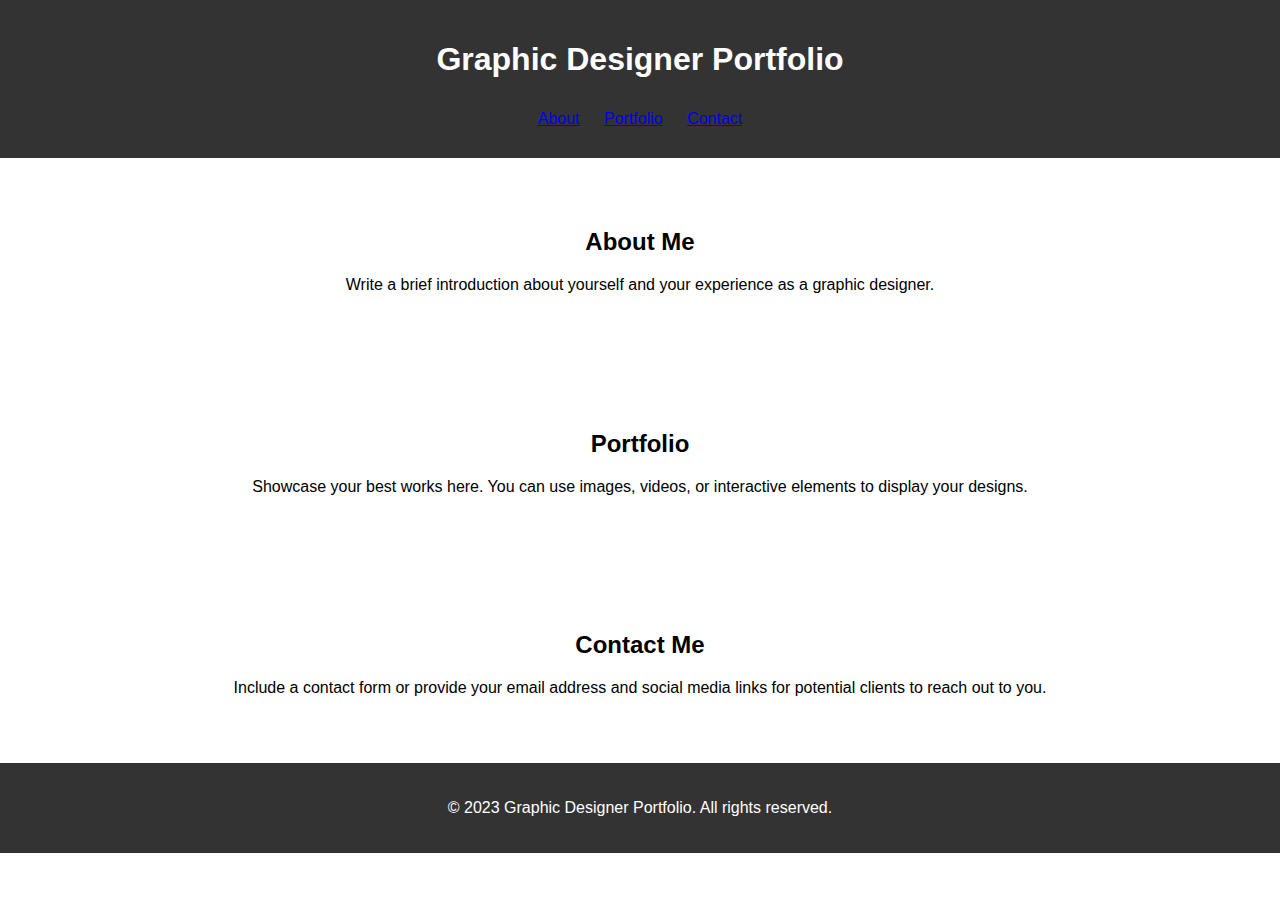
==== index.html @ d53d3da4 "Rename html-test.html to index.html" ====
<!DOCTYPE html>
<html lang="en">
<head>
  <meta charset="UTF-8">
  <meta name="viewport" content="width=device-width, initial-scale=1.0">
  <title>Graphic Designer Portfolio</title>
  <style>
    body {
      font-family: Arial, sans-serif;
      margin: 0;
      padding: 0;
    }
    header {
      background-color: #333;
      color: #fff;
      padding: 20px;
      text-align: center;
    }
    nav ul {
      list-style-type: none;
      margin: 0;
      padding: 0;
    }
    nav li {
      display: inline-block;
      margin: 10px;
    }
    section {
      padding: 50px;
      text-align: center;
    }
    footer {
      background-color: #333;
      color: #fff;
      padding: 20px;
      text-align: center;
    }
  </style>
</head>
<body>
  <header>
    <h1>Graphic Designer Portfolio</h1>
    <nav>
      <ul>
        <li><a href="#about">About</a></li>
        <li><a href="#portfolio">Portfolio</a></li>
        <li><a href="#contact">Contact</a></li>
      </ul>
    </nav>
  </header>

  <section id="about">
    <h2>About Me</h2>
    <p>Write a brief introduction about yourself and your experience as a graphic designer.</p>
  </section>

  <section id="portfolio">
    <h2>Portfolio</h2>
    <p>Showcase your best works here. You can use images, videos, or interactive elements to display your designs.</p>
  </section>

  <section id="contact">
    <h2>Contact Me</h2>
    <p>Include a contact form or provide your email address and social media links for potential clients to reach out to you.</p>
  </section>

  <footer>
    <p>&copy; 2023 Graphic Designer Portfolio. All rights reserved.</p>
  </footer>
</body>
</html>
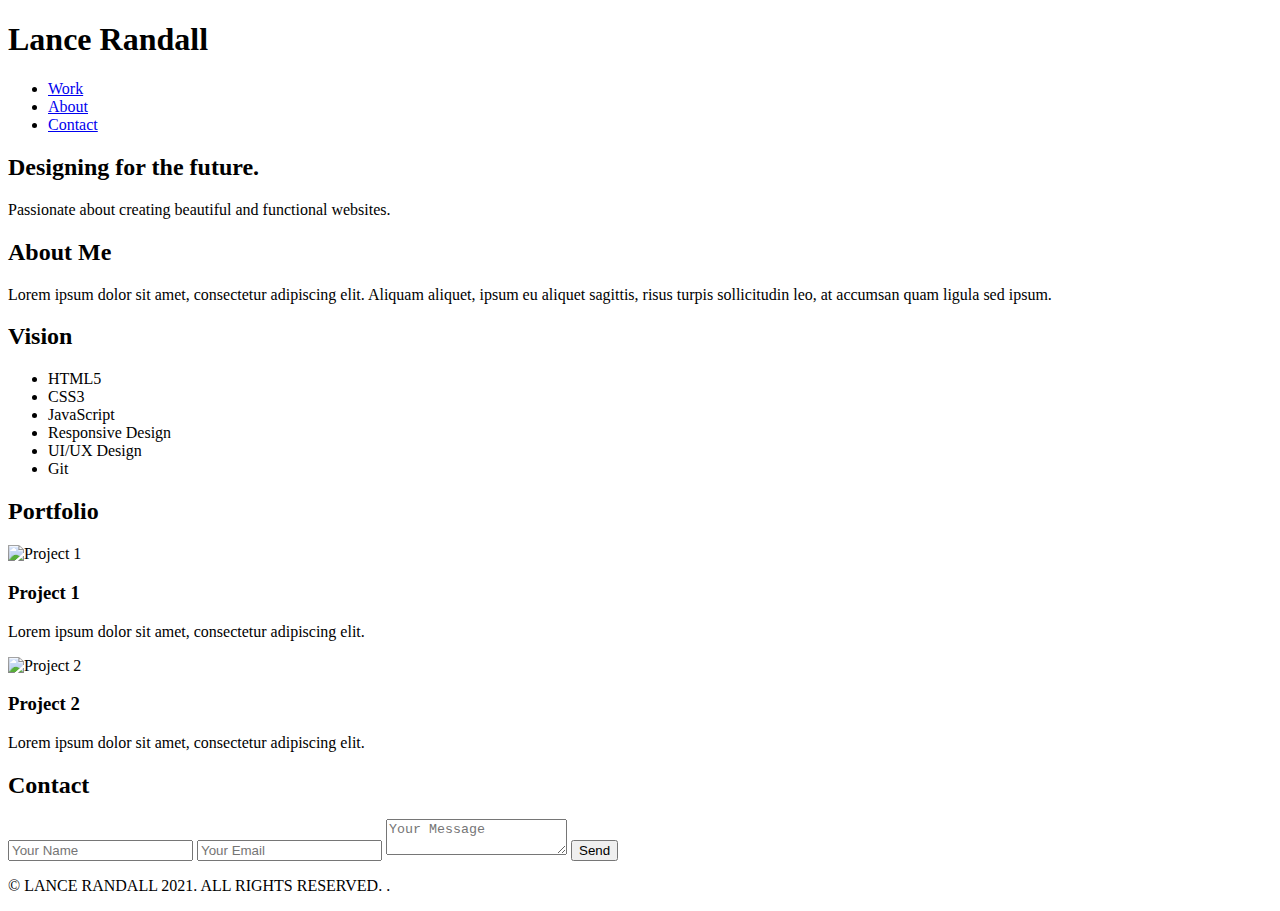
==== commit 6cdd2a56: "index.html" ====
--- a/index.html
+++ b/index.html
@@ -3,69 +3,89 @@
 <head>
   <meta charset="UTF-8">
   <meta name="viewport" content="width=device-width, initial-scale=1.0">
-  <title>Graphic Designer Portfolio</title>
-  <style>
-    body {
-      font-family: Arial, sans-serif;
-      margin: 0;
-      padding: 0;
-    }
-    header {
-      background-color: #333;
-      color: #fff;
-      padding: 20px;
-      text-align: center;
-    }
-    nav ul {
-      list-style-type: none;
-      margin: 0;
-      padding: 0;
-    }
-    nav li {
-      display: inline-block;
-      margin: 10px;
-    }
-    section {
-      padding: 50px;
-      text-align: center;
-    }
-    footer {
-      background-color: #333;
-      color: #fff;
-      padding: 20px;
-      text-align: center;
-    }
-  </style>
+  <title>Portfolio</title>
+  <link rel="stylesheet" href="styles.css">
 </head>
 <body>
   <header>
-    <h1>Graphic Designer Portfolio</h1>
     <nav>
-      <ul>
-        <li><a href="#about">About</a></li>
-        <li><a href="#portfolio">Portfolio</a></li>
-        <li><a href="#contact">Contact</a></li>
-      </ul>
+      <div class="container">
+        <h1 class="logo">Lance Randall</h1>
+        <ul class="nav-links">
+          <li><a href="#about">Work</a></li>
+          <li><a href="#skills">About</a></li>
+          <li><a href="#contact">Contact</a></li>
+        </ul>
+      </div>
     </nav>
+    <div class="hero">
+      <div class="container">
+        <h2>Designing for the future.</h2>
+        <p>Passionate about creating beautiful and functional websites.</p>
+      </div>
+    </div>
   </header>
 
   <section id="about">
-    <h2>About Me</h2>
-    <p>Write a brief introduction about yourself and your experience as a graphic designer.</p>
+    <div class="container">
+      <h2>About Me</h2>
+      <p>Lorem ipsum dolor sit amet, consectetur adipiscing elit. Aliquam aliquet, ipsum eu aliquet sagittis, risus turpis sollicitudin leo, at accumsan quam ligula sed ipsum.</p>
+    </div>
+  </section>
+
+  <section id="skills">
+    <div class="container">
+      <h2>Vision</h2>
+      <ul class="skills-list">
+        <li>HTML5</li>
+        <li>CSS3</li>
+        <li>JavaScript</li>
+        <li>Responsive Design</li>
+        <li>UI/UX Design</li>
+        <li>Git</li>
+      </ul>
+    </div>
   </section>
 
   <section id="portfolio">
-    <h2>Portfolio</h2>
-    <p>Showcase your best works here. You can use images, videos, or interactive elements to display your designs.</p>
+    <div class="container">
+      <h2>Portfolio</h2>
+      <div class="portfolio-items">
+        <div class="item">
+          <img src="project1.jpg" alt="Project 1">
+          <div class="item-overlay">
+            <h3>Project 1</h3>
+            <p>Lorem ipsum dolor sit amet, consectetur adipiscing elit.</p>
+          </div>
+        </div>
+        <div class="item">
+          <img src="project2.jpg" alt="Project 2">
+          <div class="item-overlay">
+            <h3>Project 2</h3>
+            <p>Lorem ipsum dolor sit amet, consectetur adipiscing elit.</p>
+          </div>
+        </div>
+      </div>
+    </div>
   </section>
 
   <section id="contact">
-    <h2>Contact Me</h2>
-    <p>Include a contact form or provide your email address and social media links for potential clients to reach out to you.</p>
+    <div class="container">
+      <h2>Contact</h2>
+      <form>
+        <input type="text" placeholder="Your Name">
+        <input type="email" placeholder="Your Email">
+        <textarea placeholder="Your Message"></textarea>
+        <button type="submit">Send</button>
+      </form>
+    </div>
   </section>
 
   <footer>
-    <p>&copy; 2023 Graphic Designer Portfolio. All rights reserved.</p>
+    <div class="container">
+      <p>&copy; LANCE RANDALL 2021. ALL RIGHTS RESERVED.
+.</p>
+    </div>
   </footer>
 </body>
 </html>
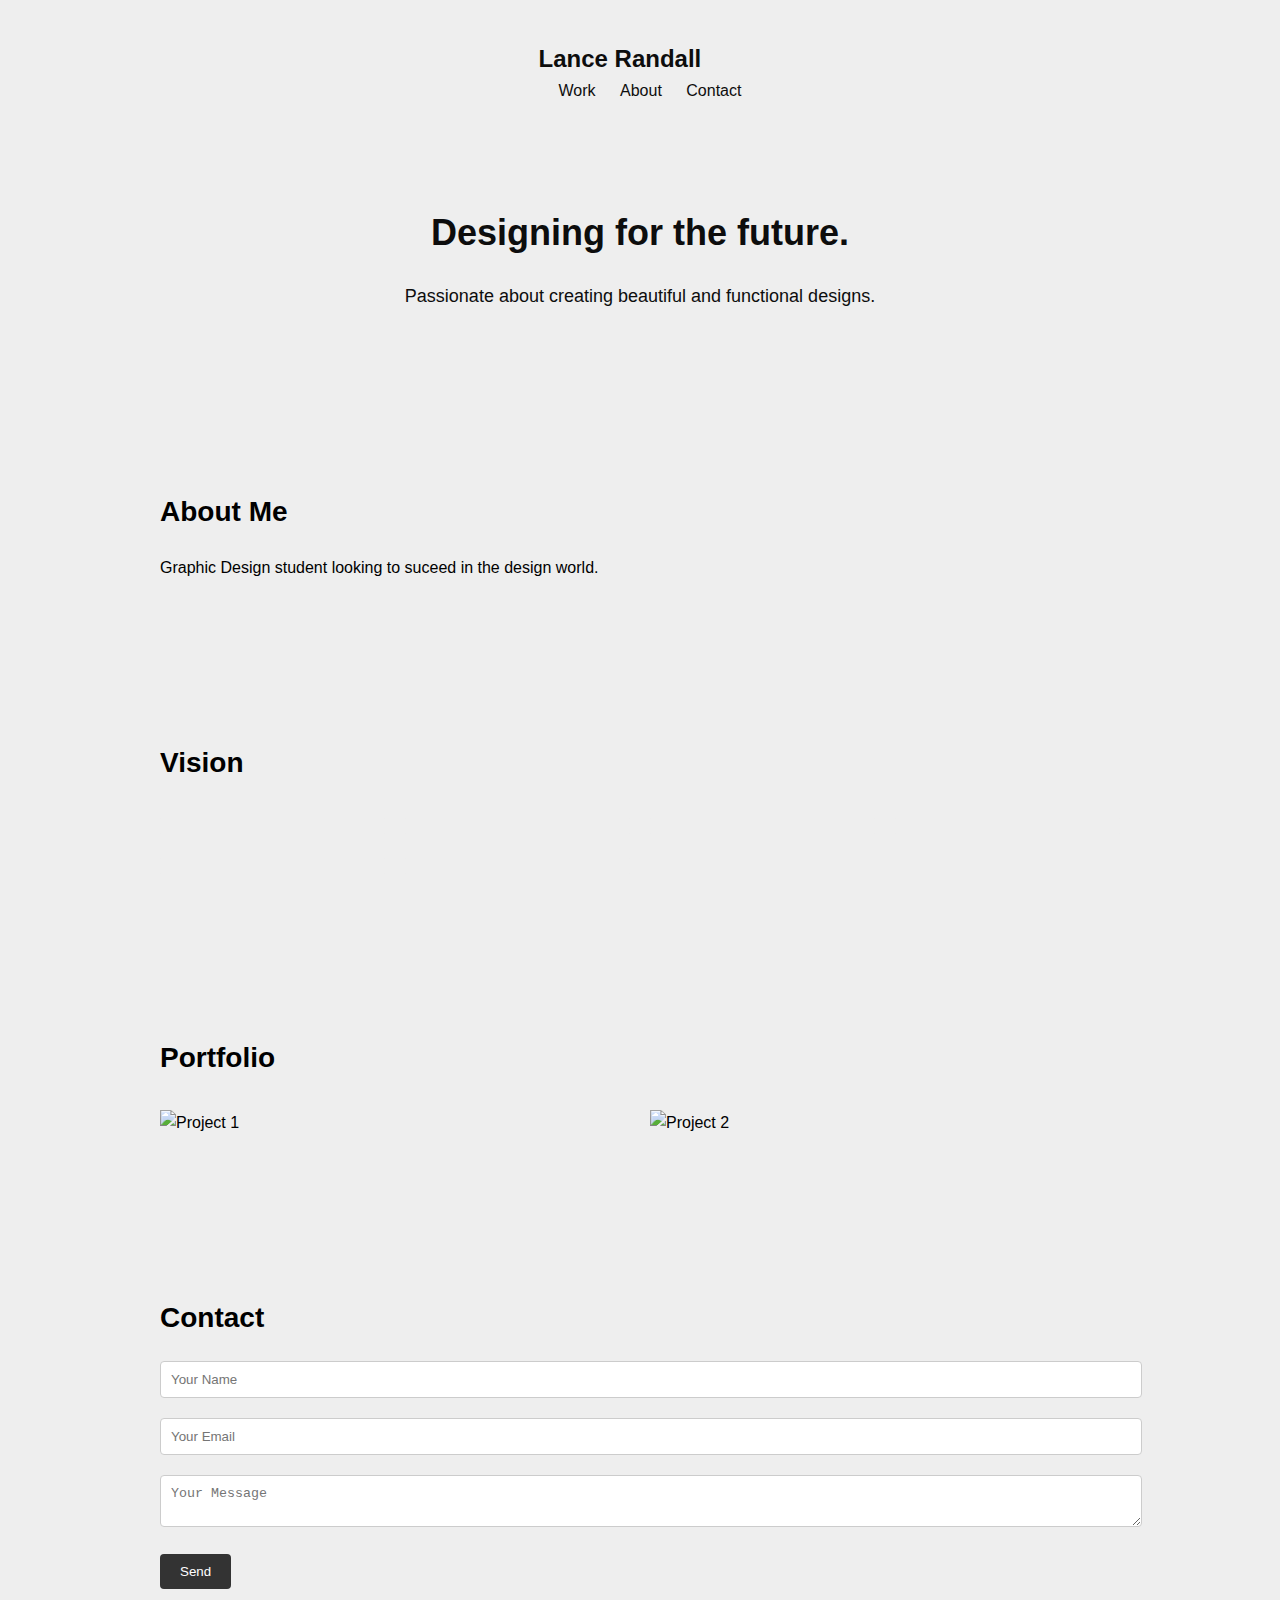
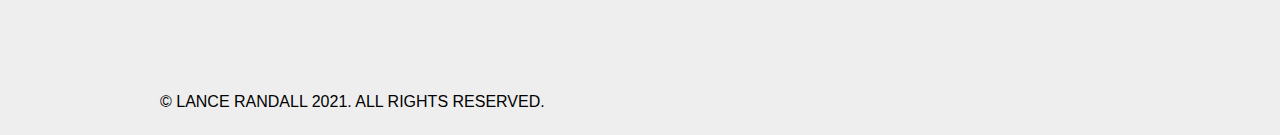
==== commit 187f2dc8: "Update index.html" ====
--- a/index.html
+++ b/index.html
@@ -21,7 +21,7 @@
     <div class="hero">
       <div class="container">
         <h2>Designing for the future.</h2>
-        <p>Passionate about creating beautiful and functional websites.</p>
+        <p>Passionate about creating beautiful and functional designs.</p>
       </div>
     </div>
   </header>
@@ -29,7 +29,7 @@
   <section id="about">
     <div class="container">
       <h2>About Me</h2>
-      <p>Lorem ipsum dolor sit amet, consectetur adipiscing elit. Aliquam aliquet, ipsum eu aliquet sagittis, risus turpis sollicitudin leo, at accumsan quam ligula sed ipsum.</p>
+      <p>Graphic Design student looking to suceed in the design world.</p>
     </div>
   </section>
 
@@ -37,12 +37,12 @@
     <div class="container">
       <h2>Vision</h2>
       <ul class="skills-list">
-        <li>HTML5</li>
-        <li>CSS3</li>
-        <li>JavaScript</li>
-        <li>Responsive Design</li>
-        <li>UI/UX Design</li>
-        <li>Git</li>
+        <li></li>
+        <li></li>
+        <li></li>
+        <li></li>
+        <li></li>
+        <li></li>
       </ul>
     </div>
   </section>
@@ -83,8 +83,7 @@
 
   <footer>
     <div class="container">
-      <p>&copy; LANCE RANDALL 2021. ALL RIGHTS RESERVED.
-.</p>
+      <p>&copy; LANCE RANDALL 2021. ALL RIGHTS RESERVED.</p>
     </div>
   </footer>
 </body>
--- a/styles.css
+++ b/styles.css
@@ -0,0 +1,162 @@
+/* Reset some default styles */
+body, h1, h2, h3, p, ul, li, form {
+  margin: 0;
+  padding: 0;
+}
+
+body {
+  font-family: "Helvetica Neue", Helvetica;
+  line-height: 1.6;
+  background-color: #eeeeee;
+}
+
+.container {
+  max-width: 960px;
+  margin: 0 auto;
+  padding: 20px;
+}
+
+header {
+  background-color: #eeeeee;
+  color: #0d0d0d;
+  padding: 20px 0;
+}
+
+nav {
+  display: flex;
+  justify-content: space-between;
+  align-items: right;
+}
+
+.logo {
+  font-size: 24px;
+}
+
+.nav-links li {
+  display: inline-block;
+  margin-left: 20px;
+}
+
+.nav-links li a {
+  color: #0d0d0d;
+  text-decoration: none;
+  transition: color 0.3s ease;
+}
+
+.nav-links li a:hover {
+  color: #9e9e9e;
+}
+
+.hero {
+  background-color: #eeeeee;
+  color: #0d0d0d;
+  padding: 60px 0;
+  text-align: center;
+}
+
+.hero h2 {
+  font-size: 36px;
+  margin-bottom: 20px;
+}
+
+.hero p {
+  font-size: 18px;
+}
+
+section {
+  padding: 60px 0;
+}
+
+section h2 {
+  font-size: 28px;
+  margin-bottom: 20px;
+}
+
+.skills-list {
+  list-style-type: none;
+  display: grid;
+	grid-template-columns: repeat(auto-fit, minmax(200px, 1fr));
+  grid-gap: 20px;
+  margin-top: 30px;
+}
+
+.skills-list li {
+  background-color: #eee;
+  padding: 10px;
+  border-radius: 4px;
+  text-align: center;
+}
+
+.portfolio-items {
+  display: grid;
+  grid-template-columns: repeat(auto-fit, minmax(300px, 1fr));
+  grid-gap: 20px;
+  margin-top: 30px;
+}
+
+.item {
+  position: relative;
+  overflow: hidden;
+}
+
+.item img {
+  width: 100%;
+  height: auto;
+  transition: transform 0.3s ease;
+}
+
+.item:hover img {
+  transform: scale(1.1);
+}
+
+.item-overlay {
+  position: absolute;
+  top: 0;
+  left: 0;
+  width: 100%;
+  height: 100%;
+  background-color: rgba(0, 0, 0, 0.7);
+  color: #fff;
+  display: flex;
+  flex-direction: column;
+  align-items: center;
+  justify-content: center;
+  opacity: 0;
+  transition: opacity 0.3s ease;
+}
+
+.item:hover .item-overlay {
+  opacity: 1;
+}
+
+.item-overlay h3 {
+  font-size: 24px;
+  margin-bottom: 10px;
+}
+
+.item-overlay p {
+  font-size: 16px;
+  text-align: center;
+}
+
+form input,
+form textarea {
+  width: 100%;
+  padding: 10px;
+  margin-bottom: 20px;
+  border: 1px solid #ccc;
+  border-radius: 4px;
+}
+
+form button {
+  padding: 10px 20px;
+  background-color: #333333;
+  color: #FFFFFF;
+  border: none;
+  border-radius: 4px;
+  cursor: pointer;
+}
+
+form button:hover {
+  background-color: #555555;
+}
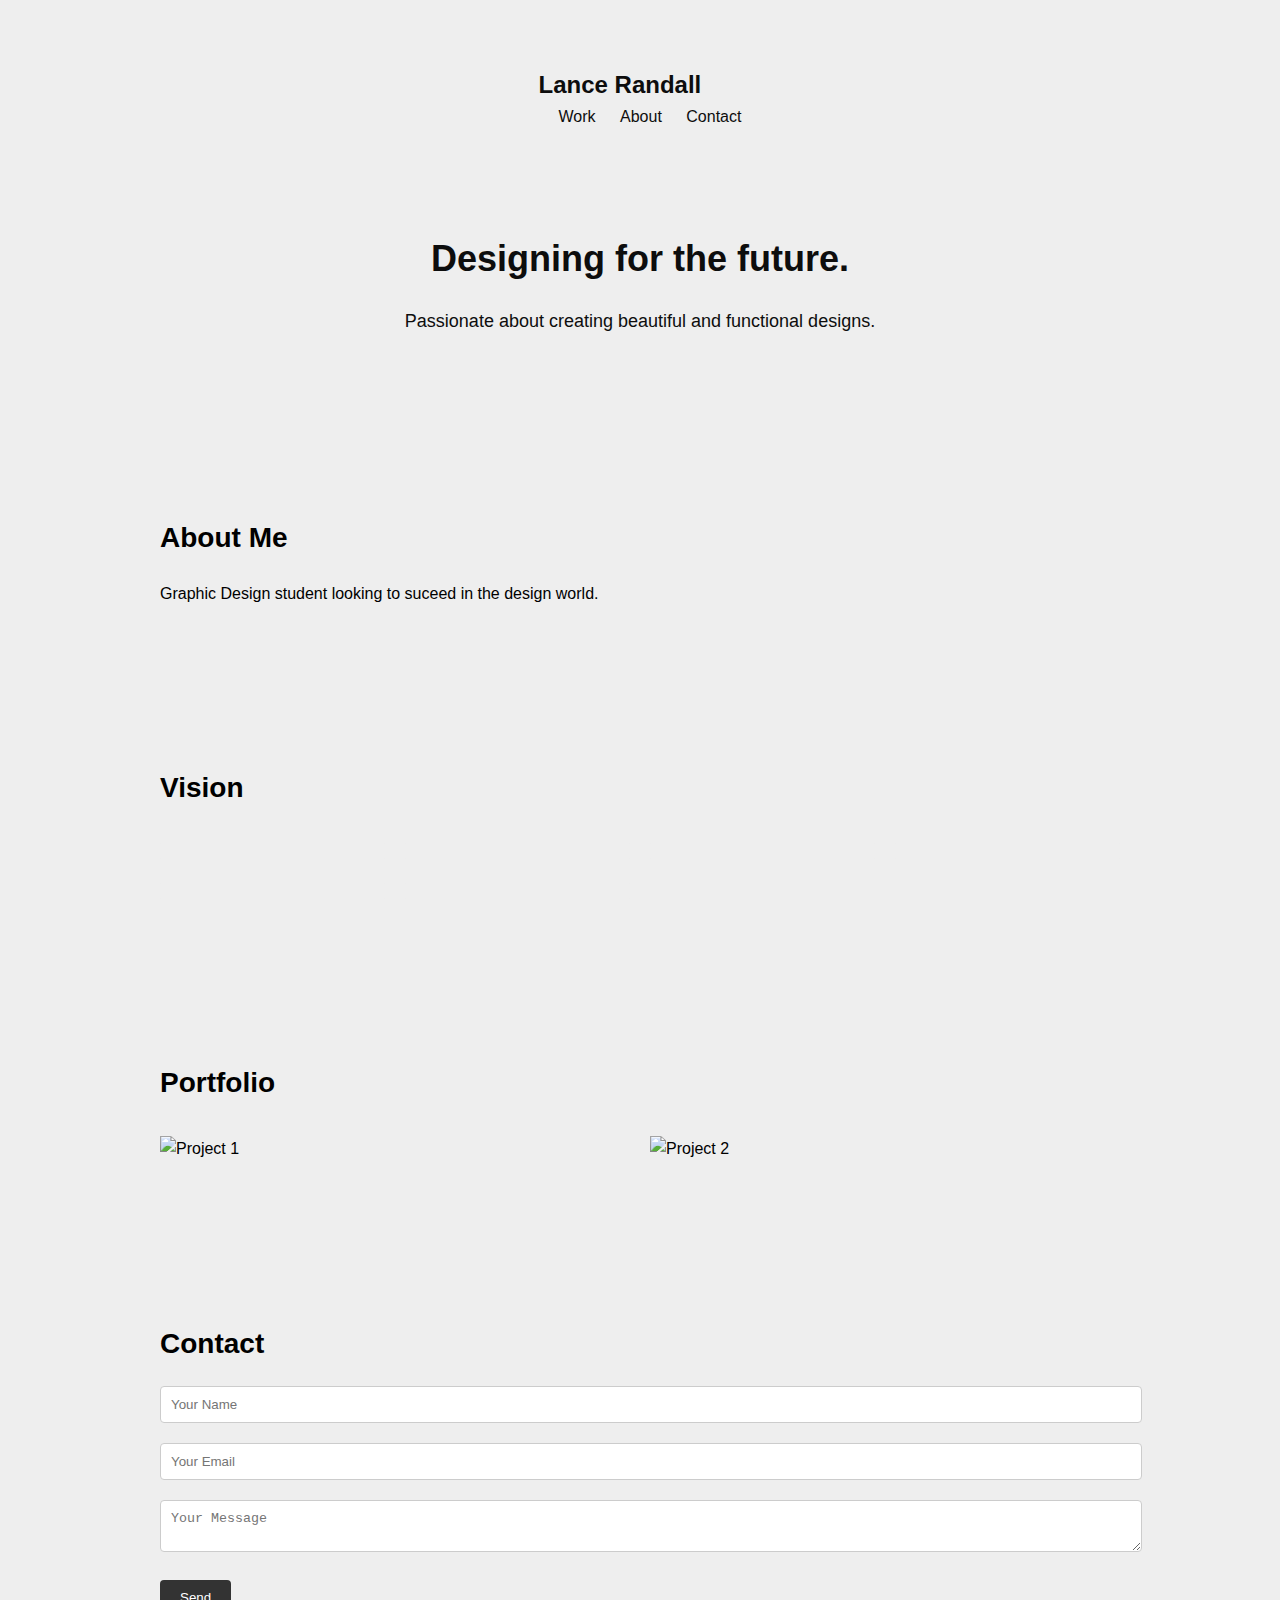
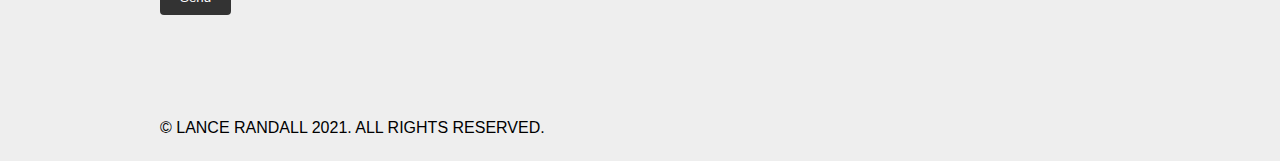
==== commit bb825c22: "index.html" ====
--- a/index.html
+++ b/index.html
@@ -5,8 +5,10 @@
   <meta name="viewport" content="width=device-width, initial-scale=1.0">
   <title>Portfolio</title>
   <link rel="stylesheet" href="styles.css">
+  <link rel="shortcut icon" type="image/png" href="favicon.png">
 </head>
 <body>
+  <img src="Images/favicon.png" width="16" height="16" alt=""/>
   <header>
     <nav>
       <div class="container">
